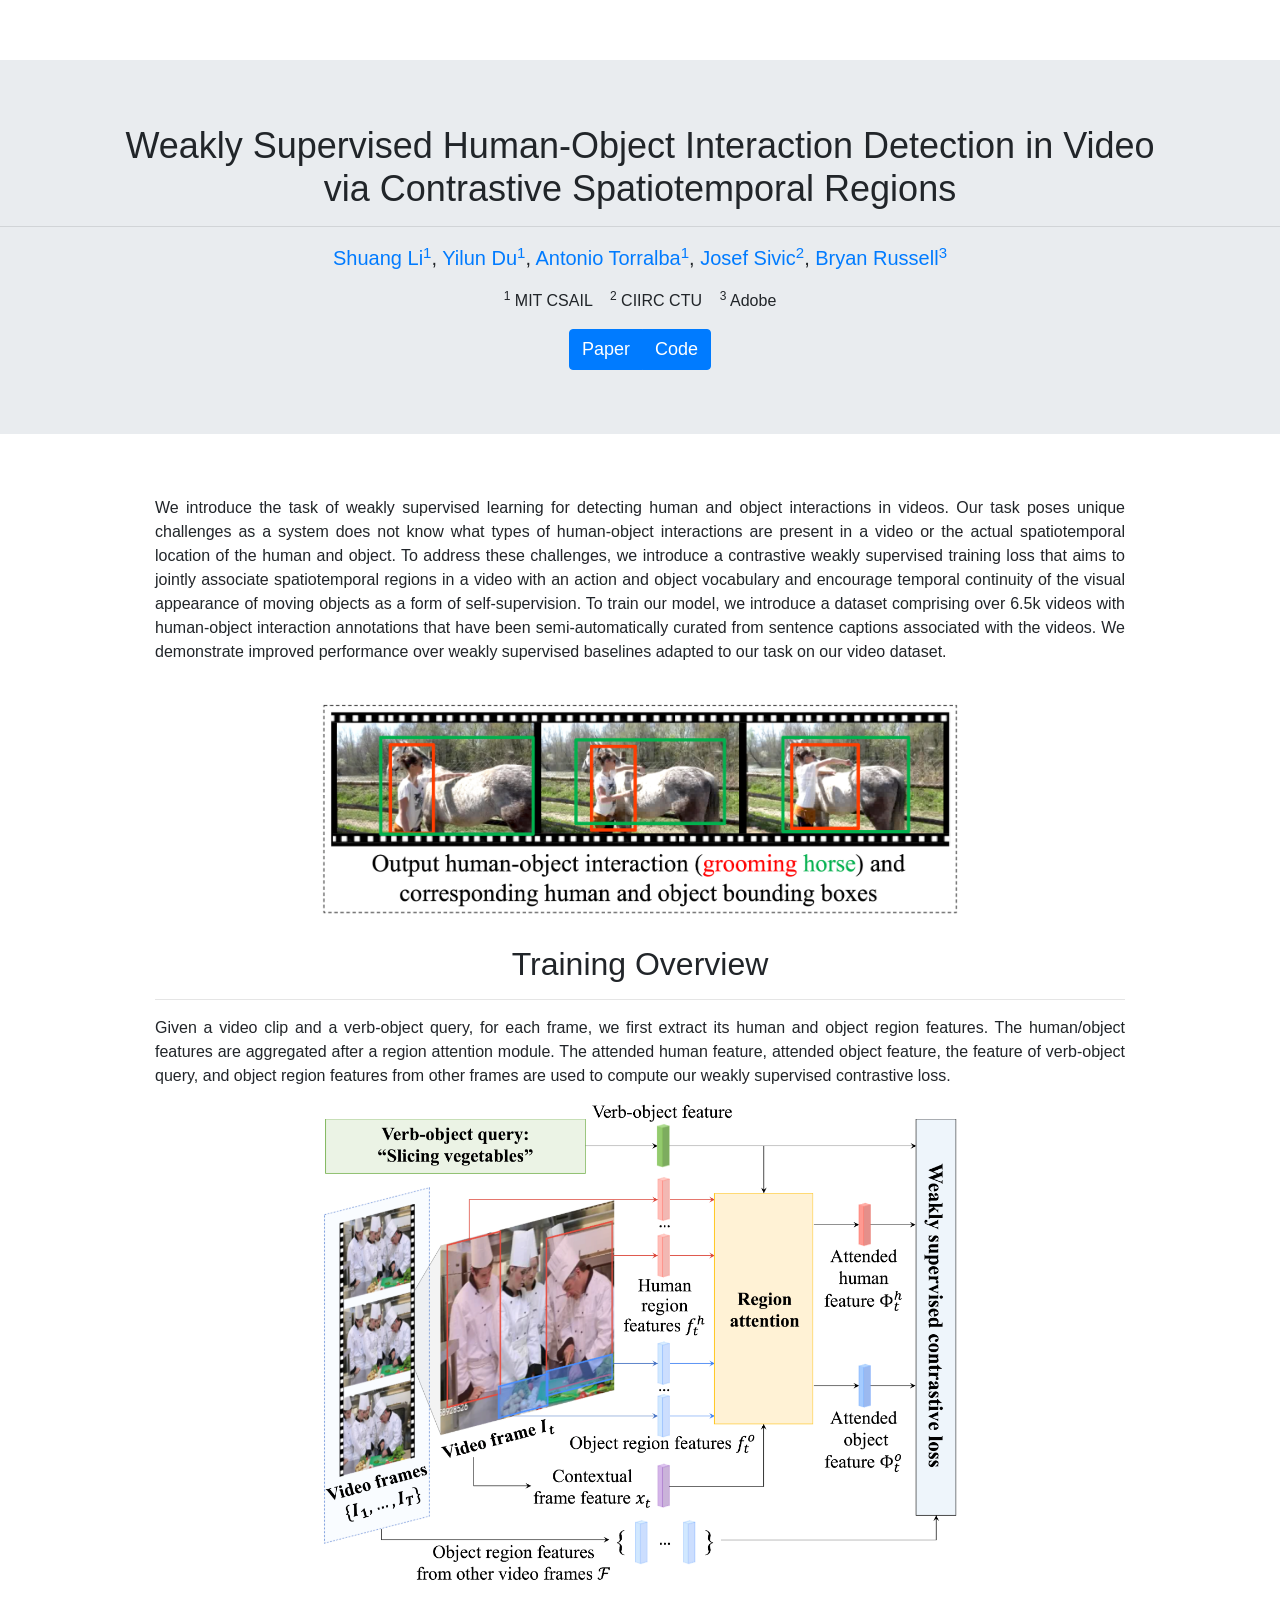
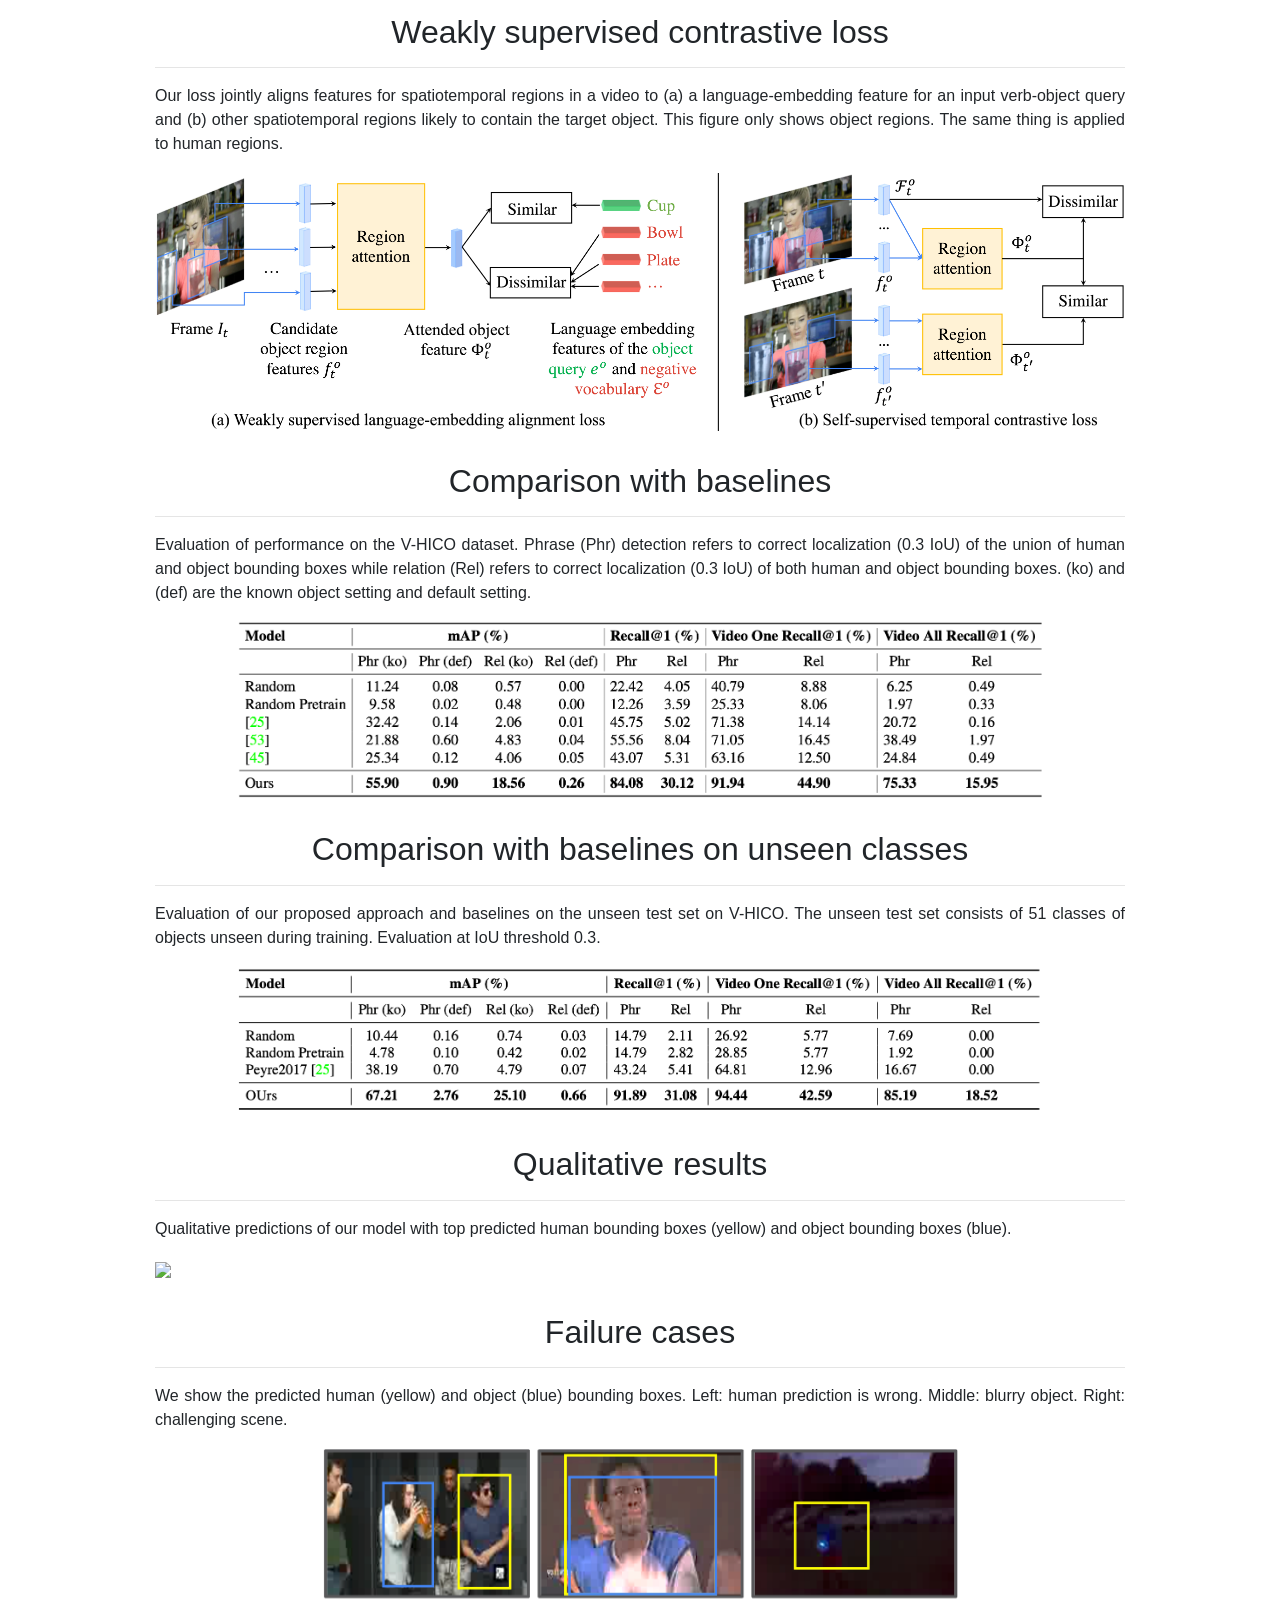
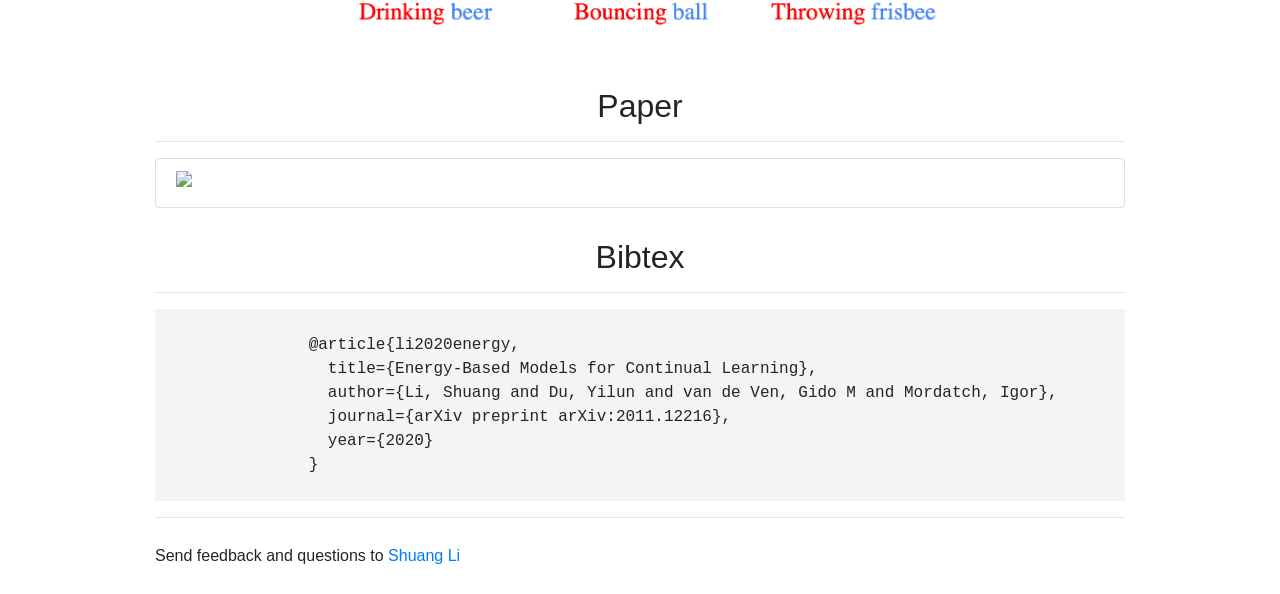
==== index.html @ 8c31a900 "update" ====
<!DOCTYPE html>
<html lang="en">
<head>
    <meta charset="utf-8">
    <meta http-equiv="X-UA-Compatible" content="IE=edge">
    <meta name="viewport" content="width=device-width, initial-scale=1">
    <meta name="description"
          content="Energy-Based Models for Continual Learning">
    <meta name="author"
          content="Shuang Li, Yilun Du, Antonio Torralba, Josef Sivic, Bryan Russell">

    <title>Weakly Supervised Human-Object Interaction Detection in Video via Contrastive Spatiotemporal Regions</title>
    <link rel="stylesheet" href="https://maxcdn.bootstrapcdn.com/bootstrap/4.0.0/css/bootstrap.min.css"
          integrity="sha384-Gn5384xqQ1aoWXA+058RXPxPg6fy4IWvTNh0E263XmFcJlSAwiGgFAW/dAiS6JXm" crossorigin="anonymous">

    <!-- Custom styles for this template -->
    <link href="offcanvas.css" rel="stylesheet">
    <!--    <link rel="icon" href="img/favicon.gif" type="image/gif">-->
</head>

<body>
<div class="jumbotron jumbotron-fluid">
    <div class="container"></div>
    <h2>Weakly Supervised Human-Object Interaction Detection in Video <br> via Contrastive Spatiotemporal Regions</h2>
    <!-- <h3>ICML 2021</h3> -->
    <hr>
    <p class="authors">
        <a href="https://people.csail.mit.edu/lishuang/"> Shuang Li<sup>1</sup></a>,
        <a href="https://yilundu.github.io">Yilun Du<sup>1</sup></a>,
        <a href="https://groups.csail.mit.edu/vision/torralbalab/">Antonio Torralba<sup>1</sup></a>,
        <a href="https://www.di.ens.fr/~josef/">Josef Sivic<sup>2</sup></a>,
        <a href="https://research.adobe.com/person/bryan-russell/">Bryan Russell<sup>3</sup></a>
    </p>

    <p class="institution">
      <sup>1</sup> MIT CSAIL&nbsp;&nbsp;&nbsp;
      <sup>2</sup> CIIRC CTU&nbsp;&nbsp;&nbsp;
      <sup>3</sup> Adobe
    </p>


    <div class="btn-group" role="group" aria-label="Top menu">
        <a class="btn btn-primary" href="">Paper</a>
        <a class="btn btn-primary" href="https://github.com/ShuangLI59/weakly-supervised-human-object-detection-video">Code</a>
    </div>
</div>


<div class="container">
    <div class="section">
        <p>
            We introduce the task of weakly supervised learning for detecting human and object interactions in videos. Our task poses unique challenges as a system does not know what types of human-object interactions are present in a video or the actual spatiotemporal location of the human and object. To address these challenges, we introduce a contrastive weakly supervised training loss that aims to jointly associate spatiotemporal regions in a video with an action and object vocabulary and encourage temporal continuity of the visual appearance of moving objects as a form of self-supervision. To train our model, we introduce a dataset comprising over 6.5k videos with human-object interaction annotations that have been semi-automatically curated from sentence captions associated with the videos. We demonstrate improved performance over weakly supervised baselines adapted to our task on our video dataset. 
        </p>
        <br>
        <div class="row justify-content-center">
            <div class="col-sm-2">
            </div>
            <div class="col-sm-8">
                <img src="files/fig/teaser6.png" style="width:100%">
            </div>
            <div class="col-sm-2">
            </div>
        </div>
    </div>

    <div class="section">
        <h2>Training Overview</h2>
        <hr>
        <p>
            Given a video clip and a verb-object query, for each frame, we first extract its human and object region features. The human/object features are aggregated after a region attention module. The attended human feature, attended object feature, the feature of verb-object query, and object region features from other frames are used to compute our weakly supervised contrastive loss.
		</p>

        <div class="row justify-content-center">
            <div class="col-sm-2">
            </div>
            <div class="col-sm-8">
                <img src="files/fig/training_overview3.png" style="width:100%">
            </div>
            <div class="col-sm-2">
            </div>
        </div>

    </div>


    <div class="section">
        <h2>Weakly supervised contrastive loss</h2>
        <hr>
        <p>
            Our loss jointly aligns features for spatiotemporal regions in a video to (a) a language-embedding feature for an input verb-object query and (b) other spatiotemporal regions likely to contain the target object. This figure only shows object regions. The same thing is applied to human regions.
        </p>

        <div class="row justify-content-center">
            <div class="col-sm-1">
            </div>
            <div class="col-sm-12">
                <img src="files/fig/loss.png" style="width:100%">
            </div>
            <div class="col-sm-1">
            </div>
        </div>

    </div>


<!-- 
    <div class="section">
        <h2>Ablation studies on V-HICO</h2>
        <hr>
        <p>
            Evaluation of each component of the proposed model. Phrase (Phr) detection refers to correct localization (0.3 IoU) of the union of human and object bounding boxes while relation (Rel) refers to correct localization (0.3 IoU) of both human and object bounding boxes.
        </p>

        <div class="row justify-content-center">
            <div class="col-sm-1">
            </div>
            <div class="col-sm-12">
                <img src="files/fig/res1.png" style="width:100%">
            </div>
            <div class="col-sm-1">
            </div>
        </div>

    </div> -->

    <div class="section">
        <h2>Comparison with baselines</h2>
        <hr>
        <p>
            Evaluation of performance on the V-HICO dataset. Phrase (Phr) detection refers to correct localization (0.3 IoU) of the union of human and object bounding boxes while relation (Rel) refers to correct localization (0.3 IoU) of both human and object bounding boxes. (ko) and (def) are the known object setting and default setting.
        </p>

        <div class="row justify-content-center">
            <div class="col-sm-1">
            </div>
            <div class="col-sm-10">
                <img src="files/fig/res2.png" style="width:100%">
            </div>
            <div class="col-sm-1">
            </div>
        </div>

    </div>


    <div class="section">
        <h2>Comparison with baselines on unseen classes</h2>
        <hr>
        <p>
            Evaluation of our proposed approach and baselines on the unseen test set on V-HICO. The unseen test set consists of 51 classes of objects unseen during training. Evaluation at IoU threshold 0.3. 
        </p>

        <div class="row justify-content-center">
            <div class="col-sm-3">
            </div>
            <div class="col-sm-10">
                <img src="files/fig/res3.png" style="width:100%">
            </div>
            <div class="col-sm-3">
            </div>
        </div>

    </div>


    <div class="section">
        <h2>Qualitative results</h2>
        <hr>
        <p>
            Qualitative predictions of our model with top predicted human bounding boxes (yellow) and object bounding boxes (blue).
        </p>

        <div class="row justify-content-center">
            <div class="col-sm-3">
            </div>
            <div class="col-sm-12">
                <img src="files/fig/result.png" style="width:100%">
            </div>
            <div class="col-sm-3">
            </div>
        </div>

    </div>



    <div class="section">
        <h2>Failure  cases</h2>
        <hr>
        <p>
            We show the predicted human (yellow) and object (blue) bounding boxes. Left: human prediction is wrong. Middle: blurry object. Right: challenging scene.
        </p>

        <div class="row justify-content-center">
            <div class="col-sm-2">
            </div>
            <div class="col-sm-8">
                <img src="files/fig/failure.png" style="width:100%">
            </div>
            <div class="col-sm-2">
            </div>
        </div>

    </div>


    <div class="section">
        <div class="section">
            <h2>Paper</h2>
            <hr>
            <div>
                <div class="list-group">
                    <a href=""
                       class="list-group-item">
                        <img src="files/fig/paper_thumbnail.png"
                             style="width:100%; margin-right:-20px; margin-top:-10px;">
                    </a>
                </div>
            </div>
        </div>

        <div class="section">
            <h2>Bibtex</h2>
            <hr>
            <div class="bibtexsection">
                @article{li2020energy,
                  title={Energy-Based Models for Continual Learning},
                  author={Li, Shuang and Du, Yilun and van de Ven, Gido M and Mordatch, Igor},
                  journal={arXiv preprint arXiv:2011.12216},
                  year={2020}
                }
            </div>
        </div>

        <hr>

        <footer>
            <p>Send feedback and questions to <a href="https://people.csail.mit.edu/lishuang/">Shuang Li</a></p>
        </footer>
    </div>

</body>
<script src="https://polyfill.io/v3/polyfill.min.js?features=es6"></script>
<script id="MathJax-script" async src="https://cdn.jsdelivr.net/npm/mathjax@3/es5/tex-mml-chtml.js"></script>
</html>
---- offcanvas.css ----
/*
 * Style tweaks
 * --------------------------------------------------
 */
html,
body {
  overflow-x: hidden;  /*Prevent scroll on narrow devices */
  padding-top: 30px;
    text-align: justify;
}
footer {
  padding: 10px 0;
}
.authors {
  font-size: 20px;
}
/*.container {
  max-width: 768px;
}*/
.container {
  max-width: 1000px;
}
p {
  font-size: 16px;
  /*padding-bottom: 20px;*/
}

li {
  font-size: 16px;
}

h2 {
    text-align: center;
    align: center;
}

.jumbotron{
    text-align: center;
}

.btn {
    font-size: 18px;
}

.btn-disabled {
    /*background-color: #f4f4f4;*/
}

.jumbotron h2 {
  font-size: 36px;
}

.section {
  padding-top: 30px;
}

.center{
  display: block;
  margin-left: auto;
  margin-right: auto;
}

.vcontainer {
    position: relative;
    width: 100%;
    height: 0;
    padding-bottom: 56.25%;
}
.video {
    position: absolute;
    top: 0;
    left: 0;
    width: 100%;
    height: 100%;
}

.gif {
    padding:10px;
    display: block;
    margin-left: auto;
    margin-right: auto;
    text-align: center;
}

.caption {
  width:75%; 
  font-size:14px
}

.bibtexsection {
  font-family: "Courier",monospace;
  font-size:16px;
  white-space:pre;
  background-color: #f4f4f4;
  text-align:left;
}

.canvas-row canvas {
  max-width:100%;
}

.padding-0{
    padding-right:0;
    padding-left:0;
}

.vspace-top {
    margin-top: 30px;
}
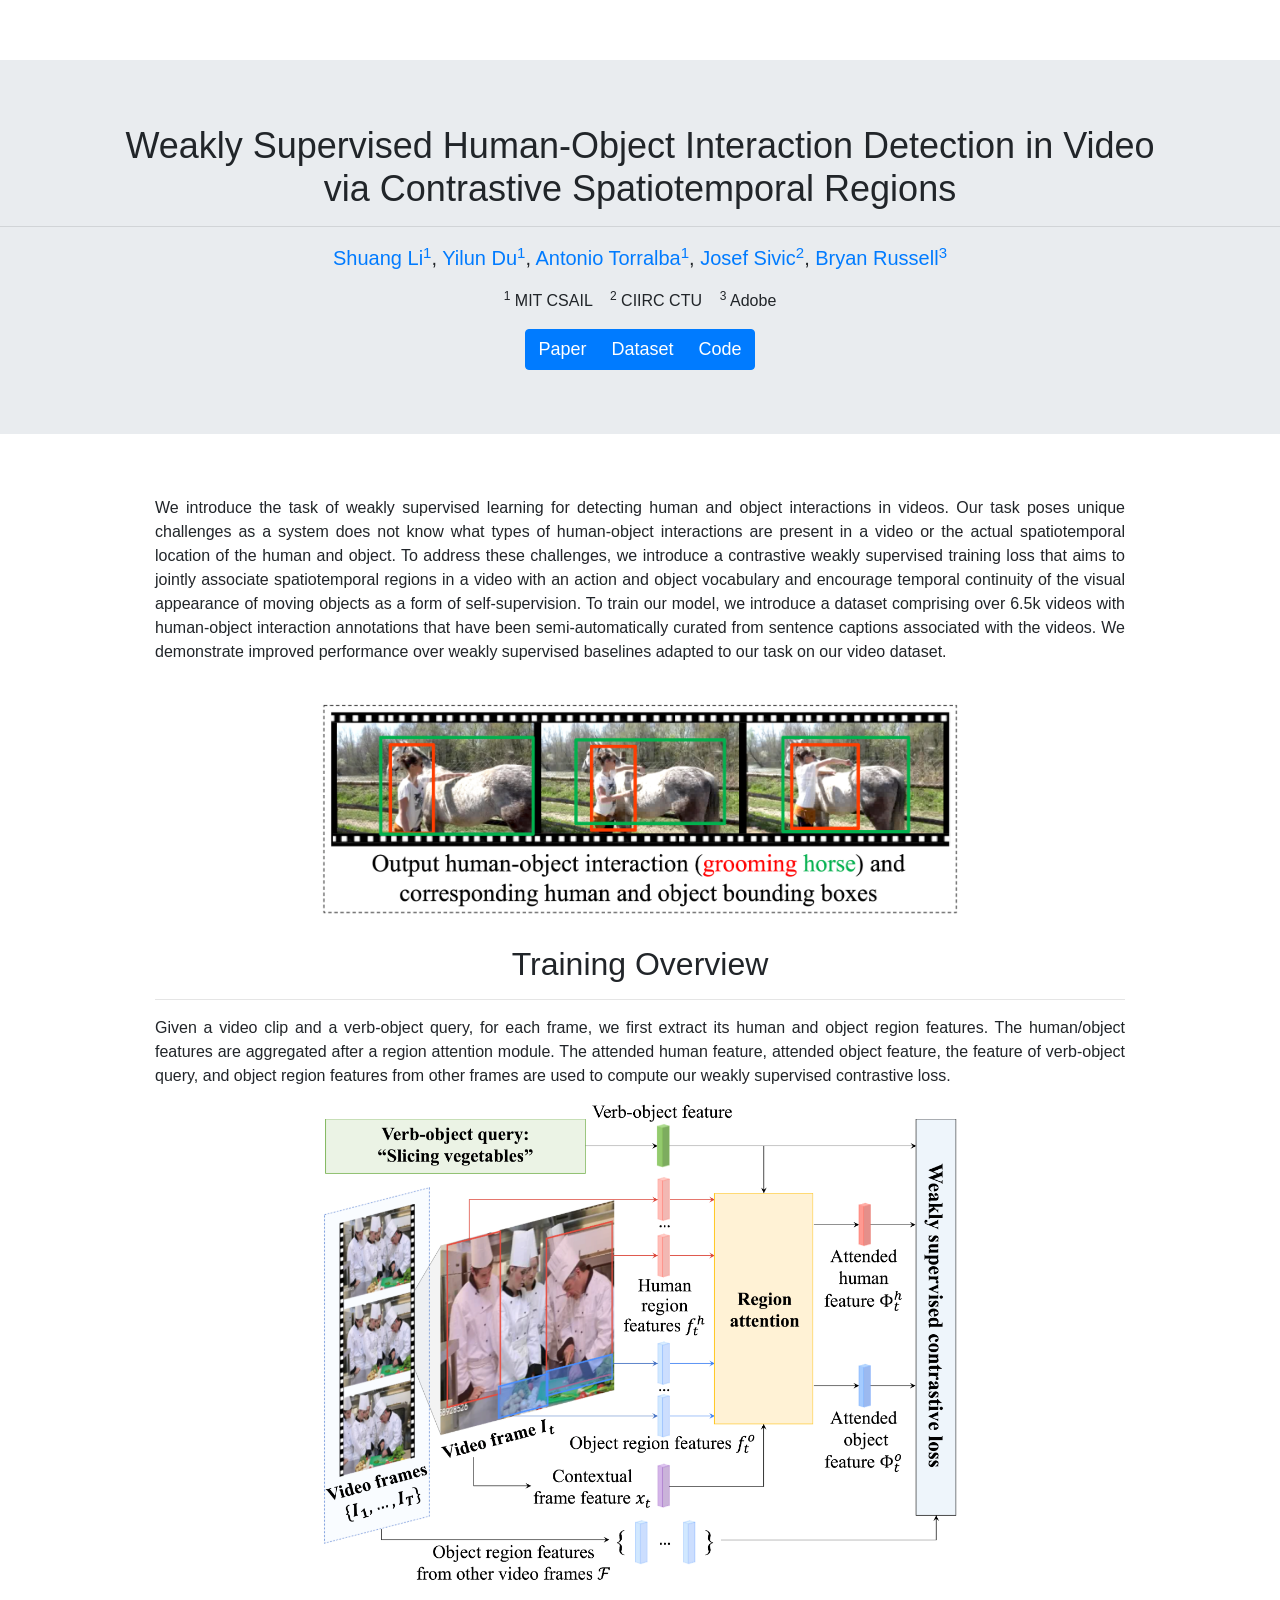
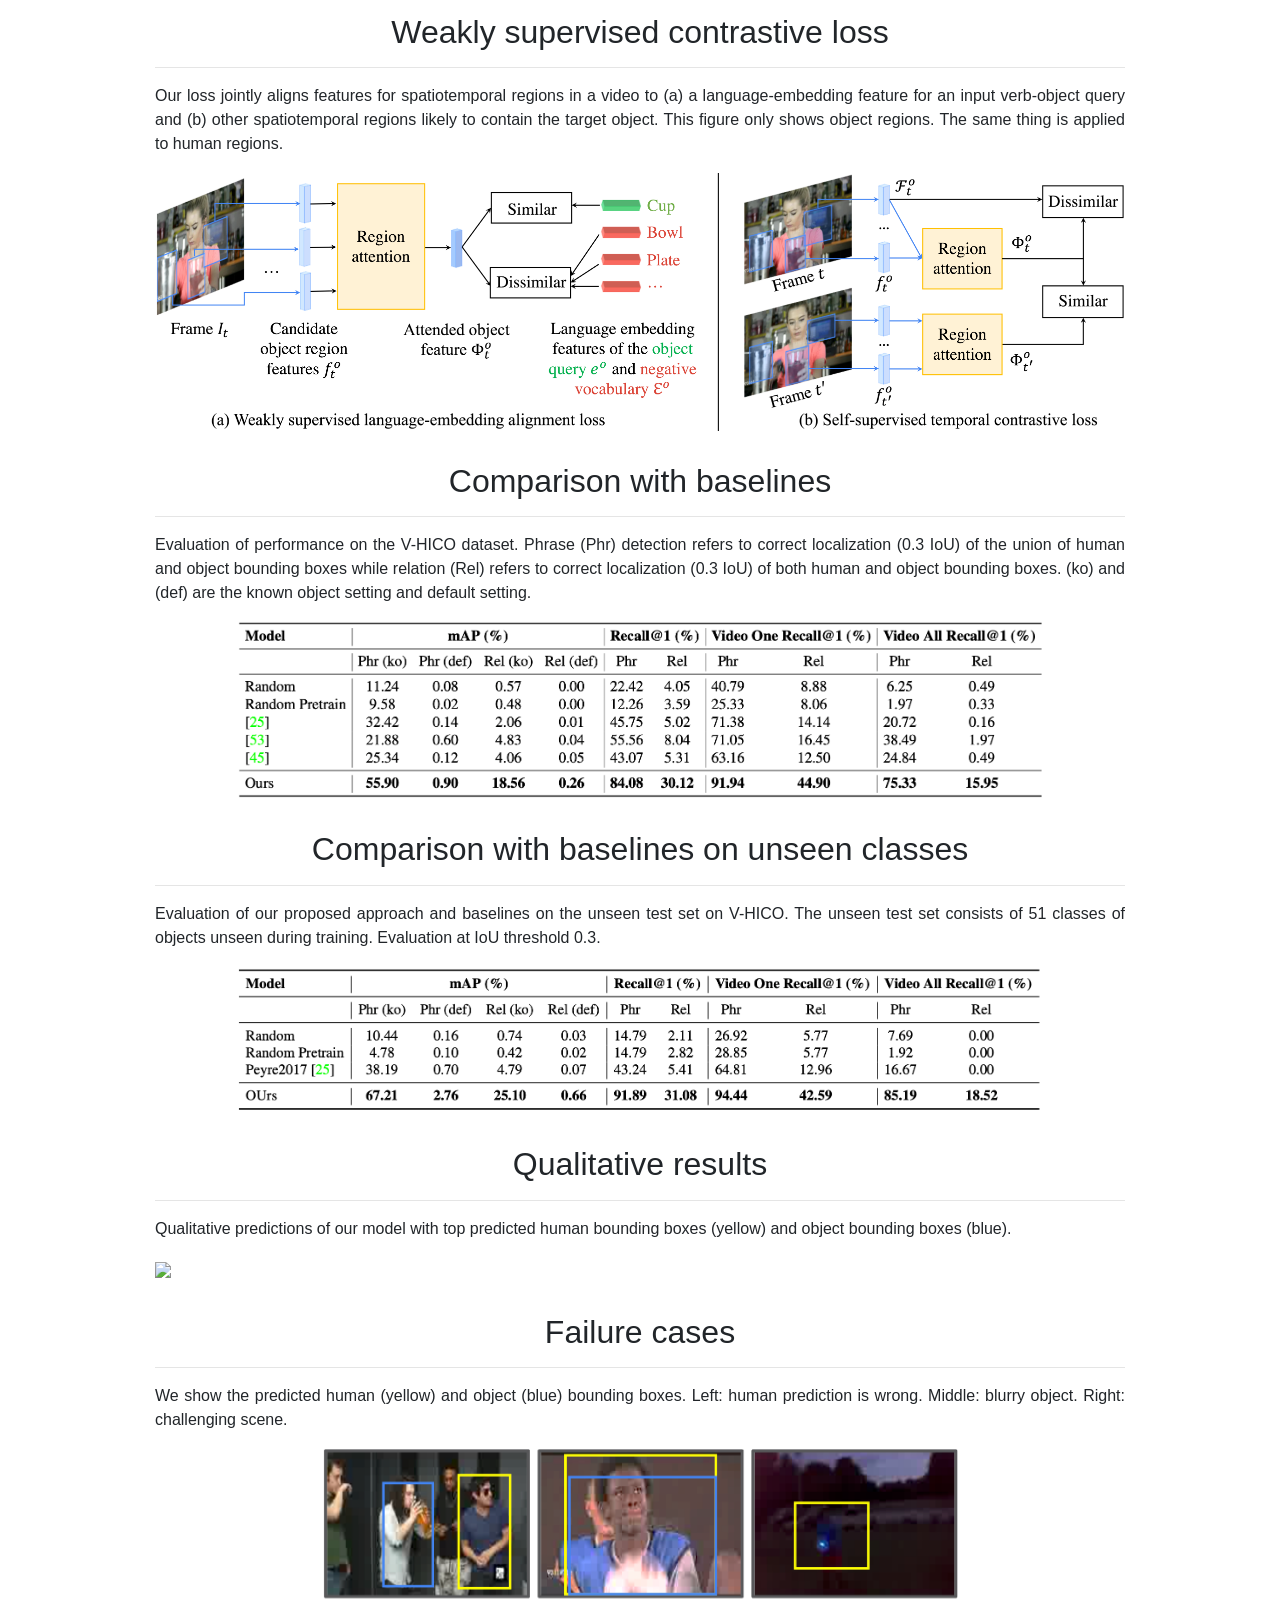
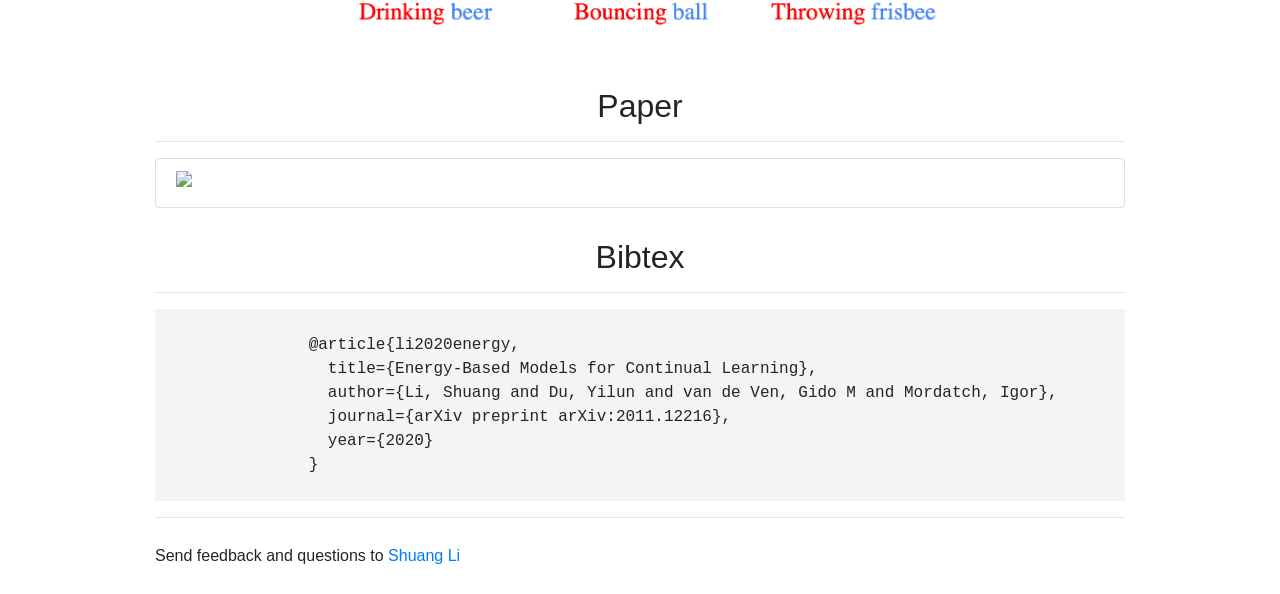
==== commit 27b981fe: "update" ====
--- a/index.html
+++ b/index.html
@@ -41,7 +41,8 @@
 
     <div class="btn-group" role="group" aria-label="Top menu">
         <a class="btn btn-primary" href="">Paper</a>
-        <a class="btn btn-primary" href="https://github.com/ShuangLI59/weakly-supervised-human-object-detection-video">Code</a>
+        <a class="btn btn-primary" href="https://github.com/ShuangLI59/weakly-supervised-human-object-detection-video">Dataset</a>
+        <a class="btn btn-primary" href="https://shuangli-project.github.io/VHICO-Dataset/">Code</a>
     </div>
 </div>
 
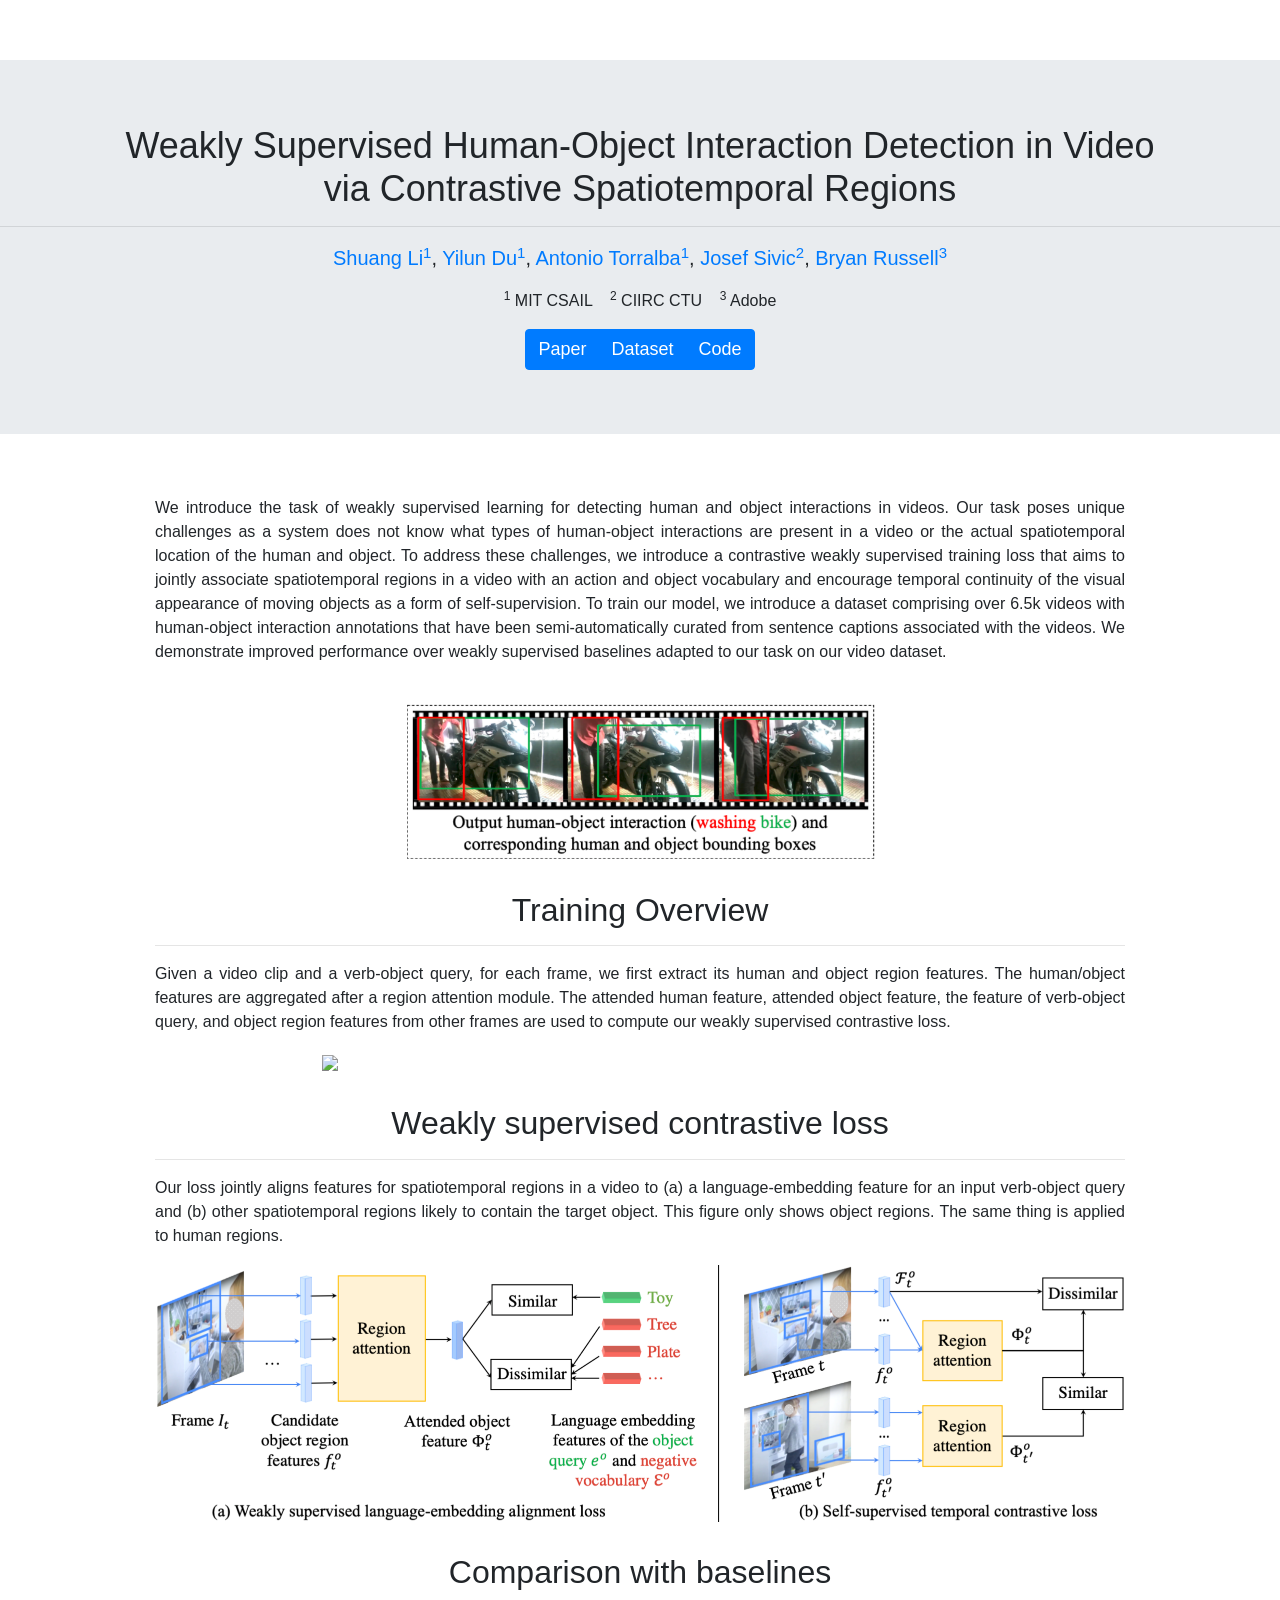
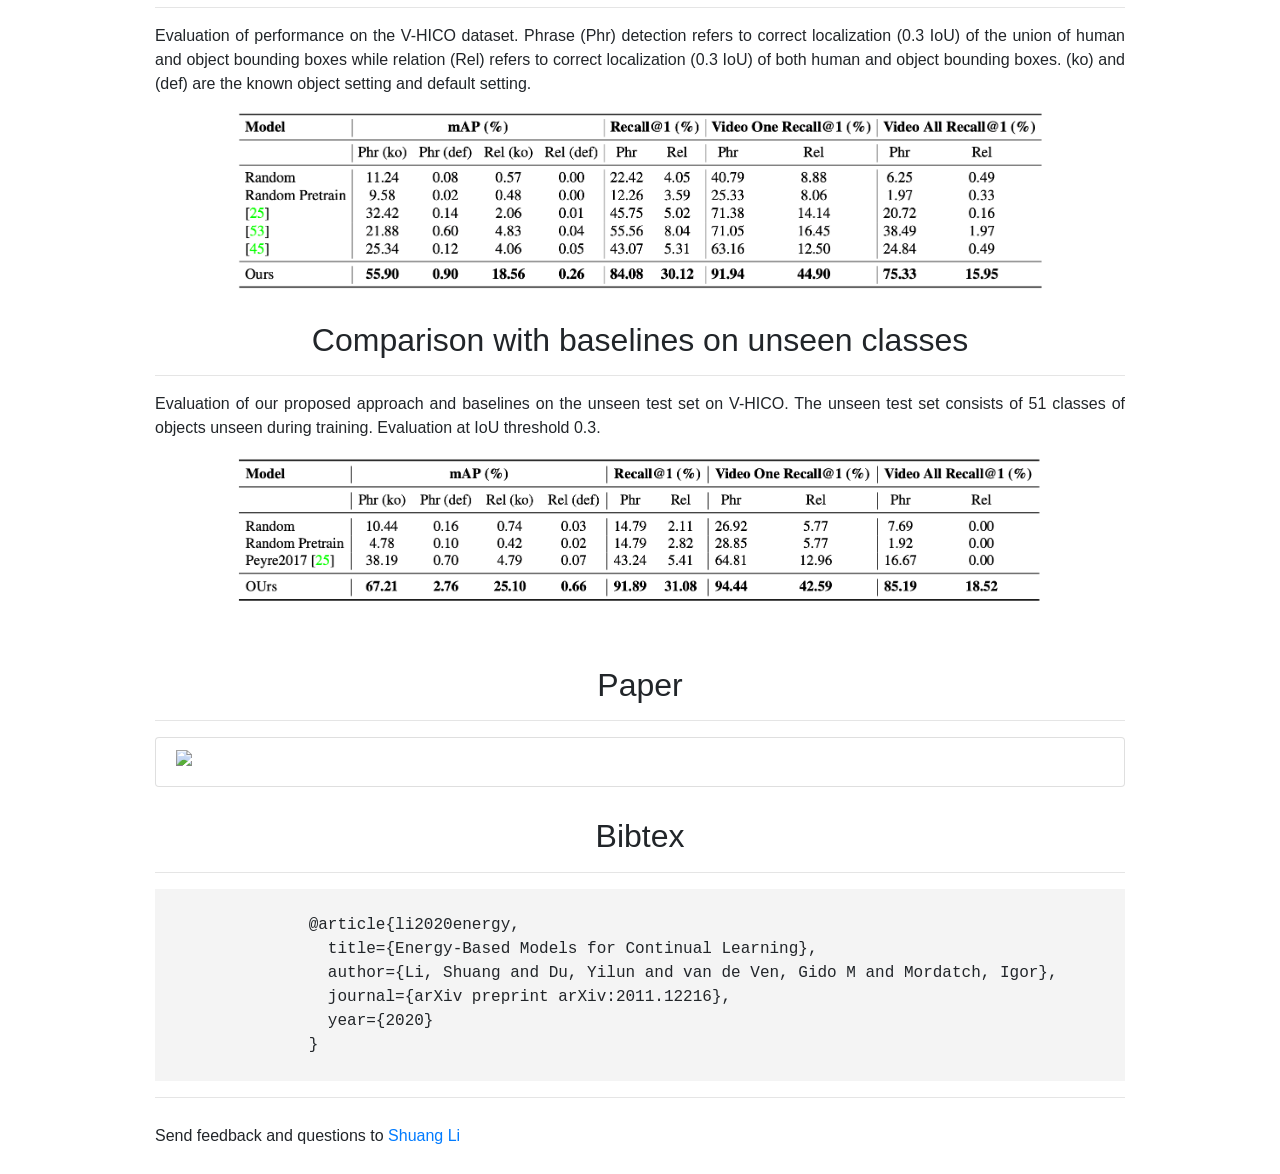
==== commit d41cb030: "update" ====
--- a/index.html
+++ b/index.html
@@ -41,8 +41,8 @@
 
     <div class="btn-group" role="group" aria-label="Top menu">
         <a class="btn btn-primary" href="">Paper</a>
-        <a class="btn btn-primary" href="https://github.com/ShuangLI59/weakly-supervised-human-object-detection-video">Dataset</a>
-        <a class="btn btn-primary" href="https://shuangli-project.github.io/VHICO-Dataset/">Code</a>
+        <a class="btn btn-primary" href="https://shuangli-project.github.io/VHICO-Dataset/">Dataset</a>
+        <a class="btn btn-primary" href="https://github.com/ShuangLI59/weakly-supervised-human-object-detection-video">Code</a>
     </div>
 </div>
 
@@ -56,8 +56,8 @@
         <div class="row justify-content-center">
             <div class="col-sm-2">
             </div>
-            <div class="col-sm-8">
-                <img src="files/fig/teaser6.png" style="width:100%">
+            <div class="col-sm-6">
+                <img src="files/fig/teaser7.png" style="width:100%">
             </div>
             <div class="col-sm-2">
             </div>
@@ -75,7 +75,7 @@
             <div class="col-sm-2">
             </div>
             <div class="col-sm-8">
-                <img src="files/fig/training_overview3.png" style="width:100%">
+                <img src="files/fig/training_overview4.png" style="width:100%">
             </div>
             <div class="col-sm-2">
             </div>
@@ -95,7 +95,7 @@
             <div class="col-sm-1">
             </div>
             <div class="col-sm-12">
-                <img src="files/fig/loss.png" style="width:100%">
+                <img src="files/fig/loss4.png" style="width:100%">
             </div>
             <div class="col-sm-1">
             </div>
@@ -164,7 +164,7 @@
     </div>
 
 
-    <div class="section">
+    <!-- <div class="section">
         <h2>Qualitative results</h2>
         <hr>
         <p>
@@ -202,7 +202,7 @@
             </div>
         </div>
 
-    </div>
+    </div> -->
 
 
     <div class="section">
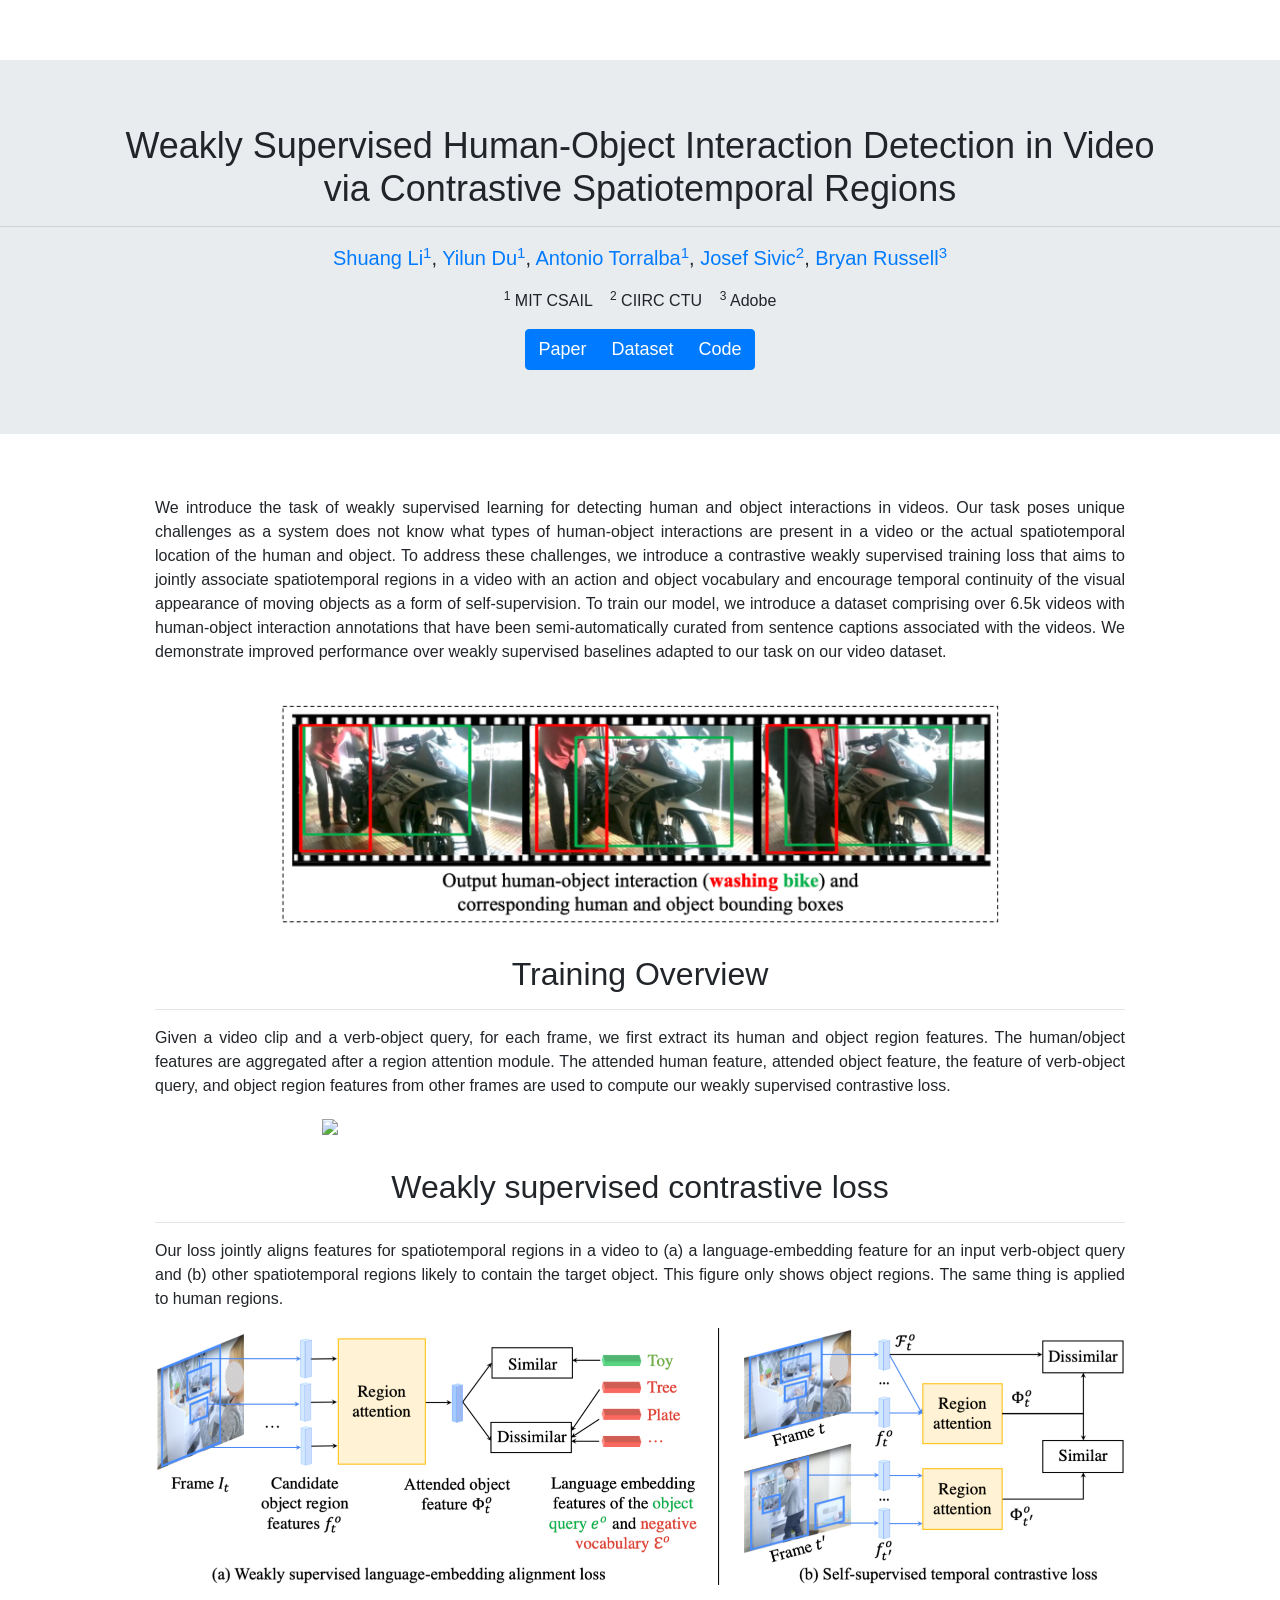
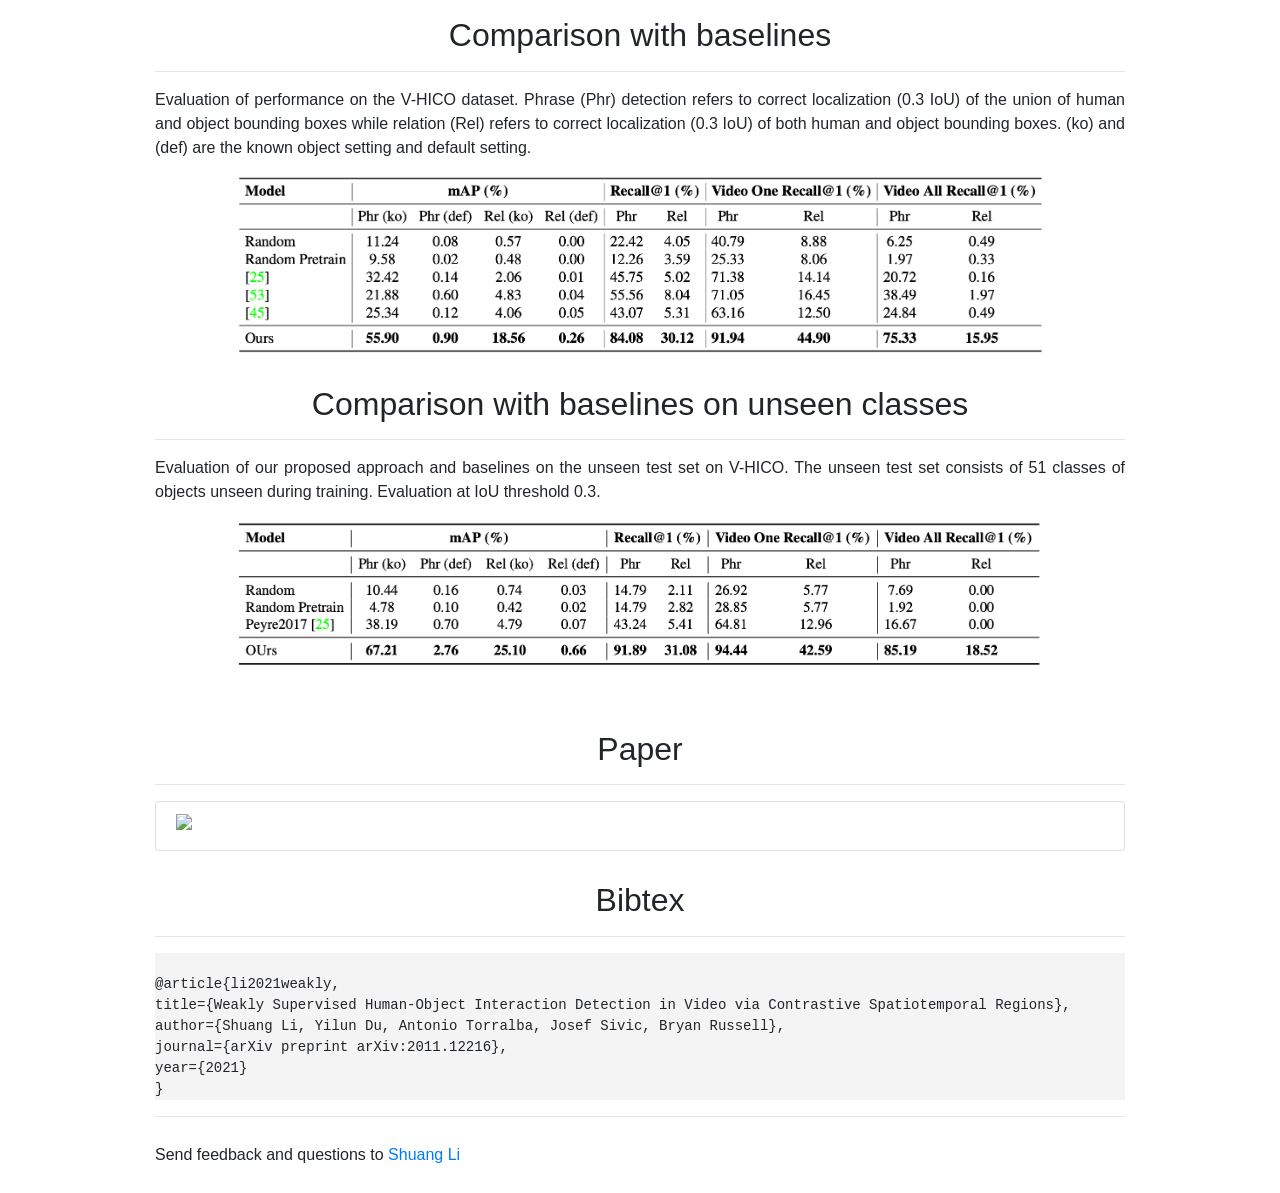
==== commit aae457c0: "update" ====
--- a/index.html
+++ b/index.html
@@ -54,12 +54,12 @@
         </p>
         <br>
         <div class="row justify-content-center">
-            <div class="col-sm-2">
-            </div>
-            <div class="col-sm-6">
-                <img src="files/fig/teaser7.png" style="width:100%">
-            </div>
-            <div class="col-sm-2">
+            <div class="col-sm-1">
+            </div>
+            <div class="col-sm-9">
+                <img src="files/fig/teaser8.png" style="width:100%">
+            </div>
+            <div class="col-sm-1">
             </div>
         </div>
     </div>
@@ -224,11 +224,11 @@
             <h2>Bibtex</h2>
             <hr>
             <div class="bibtexsection">
-                @article{li2020energy,
-                  title={Energy-Based Models for Continual Learning},
-                  author={Li, Shuang and Du, Yilun and van de Ven, Gido M and Mordatch, Igor},
+                @article{li2021weakly,
+                  title={Weakly Supervised Human-Object Interaction Detection in Video via Contrastive Spatiotemporal Regions},
+                  author={Shuang Li, Yilun Du, Antonio Torralba, Josef Sivic, Bryan Russell},
                   journal={arXiv preprint arXiv:2011.12216},
-                  year={2020}
+                  year={2021}
                 }
             </div>
         </div>
--- a/offcanvas.css
+++ b/offcanvas.css
@@ -89,8 +89,8 @@
 
 .bibtexsection {
   font-family: "Courier",monospace;
-  font-size:16px;
-  white-space:pre;
+  font-size:14px;
+  white-space:pre-line;
   background-color: #f4f4f4;
   text-align:left;
 }
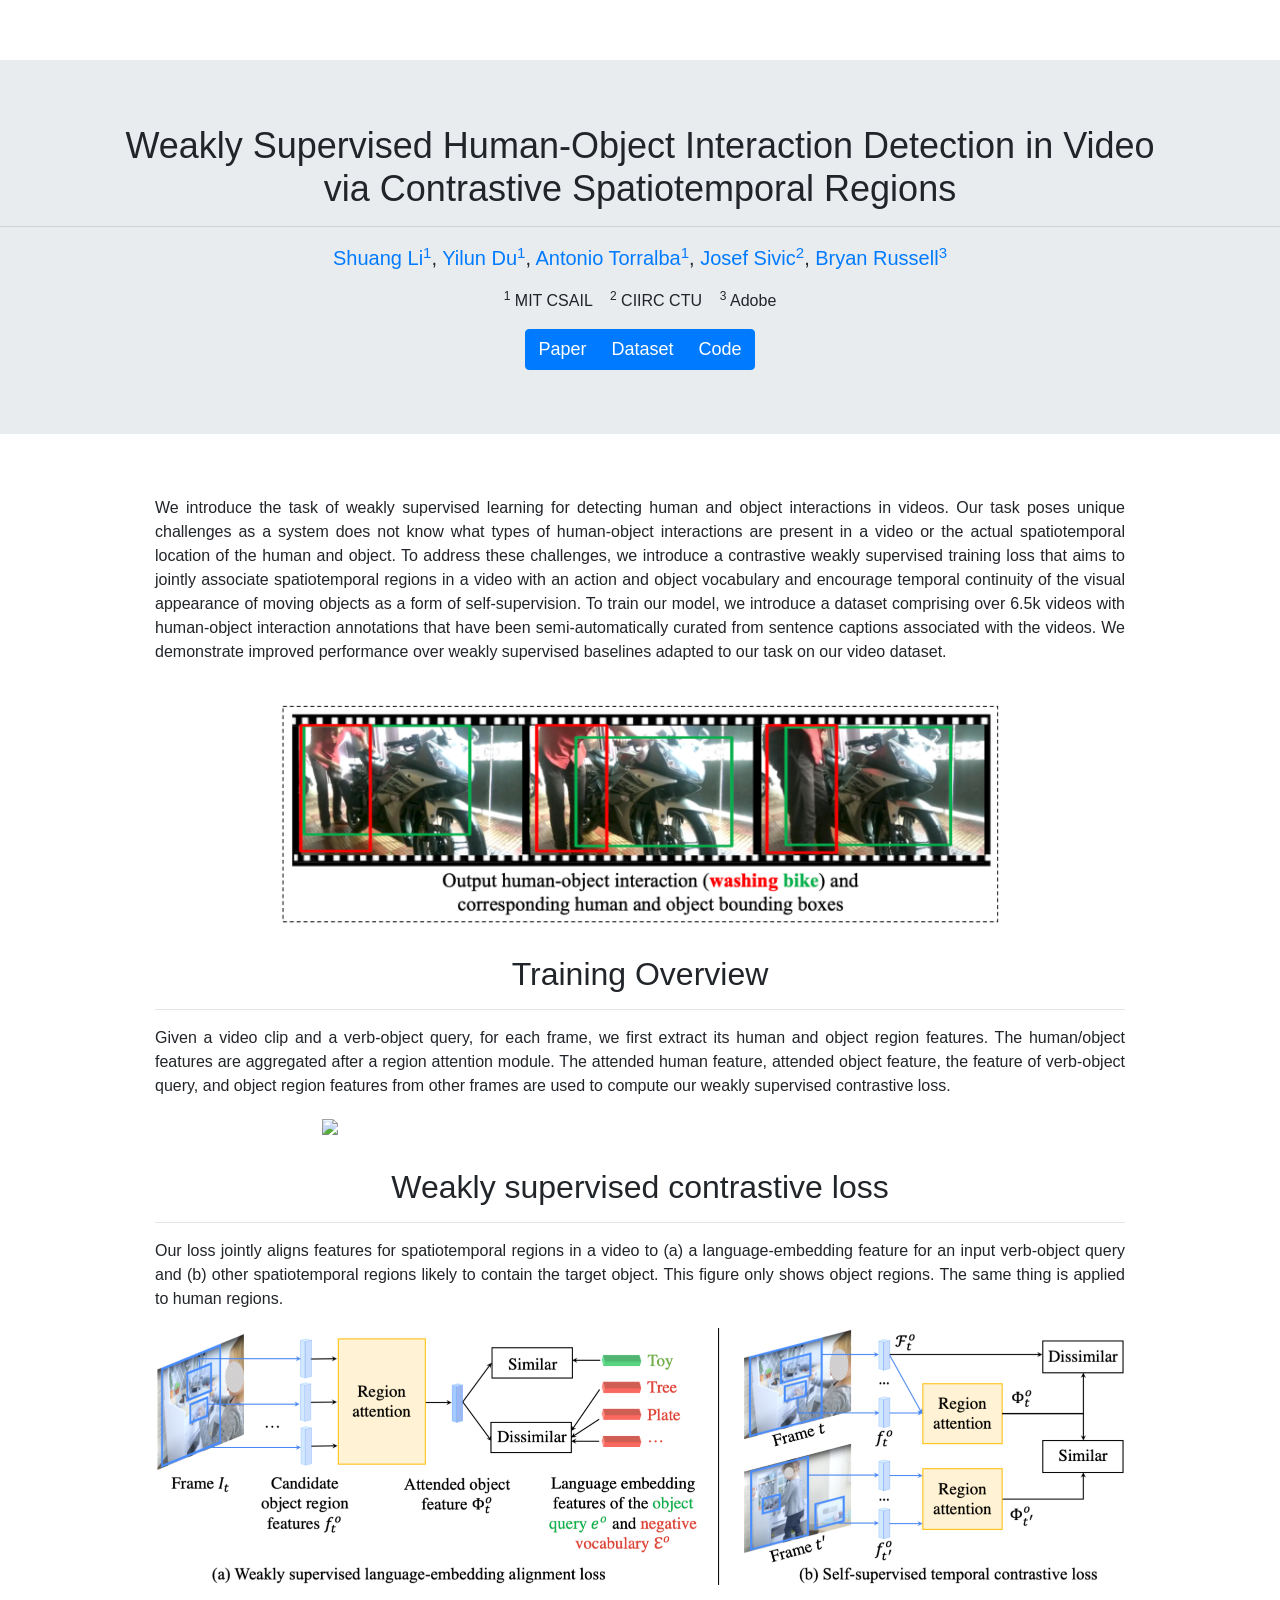
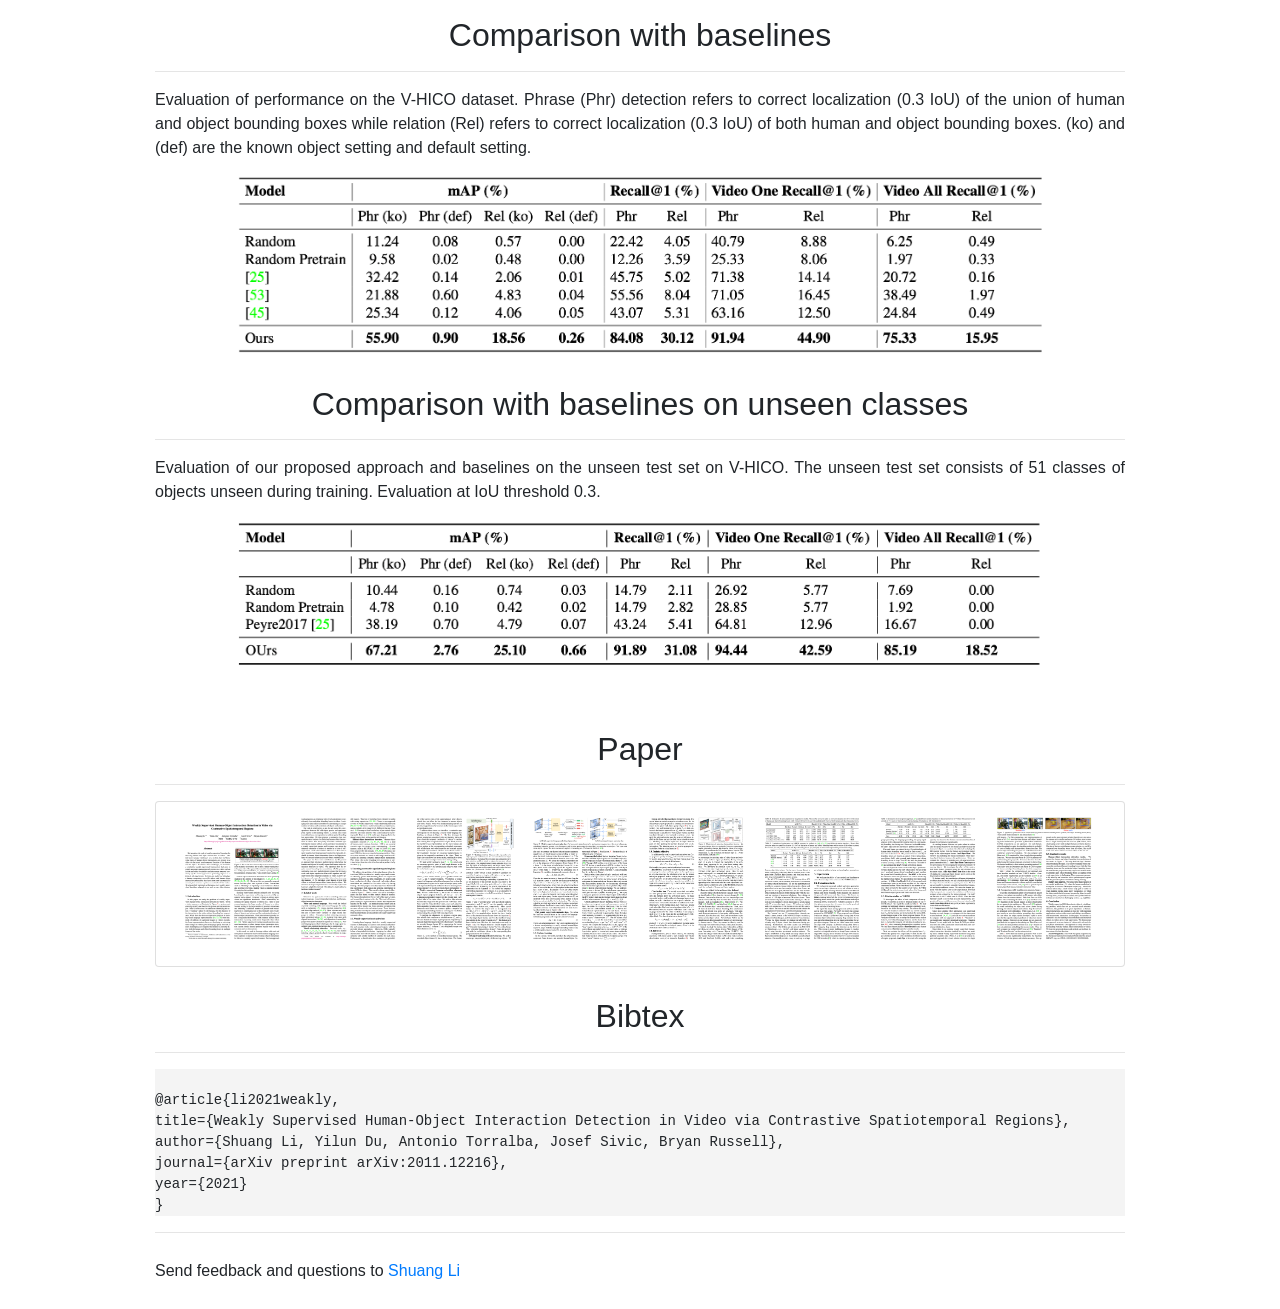
==== commit 969a2415: "update" ====
--- a/index.html
+++ b/index.html
@@ -40,7 +40,7 @@
 
 
     <div class="btn-group" role="group" aria-label="Top menu">
-        <a class="btn btn-primary" href="">Paper</a>
+        <a class="btn btn-primary" href="https://arxiv.org/abs/2110.03562">Paper</a>
         <a class="btn btn-primary" href="https://shuangli-project.github.io/VHICO-Dataset/">Dataset</a>
         <a class="btn btn-primary" href="https://github.com/ShuangLI59/weakly-supervised-human-object-detection-video">Code</a>
     </div>
@@ -211,7 +211,7 @@
             <hr>
             <div>
                 <div class="list-group">
-                    <a href=""
+                    <a href="https://arxiv.org/abs/2110.03562"
                        class="list-group-item">
                         <img src="files/fig/paper_thumbnail.png"
                              style="width:100%; margin-right:-20px; margin-top:-10px;">
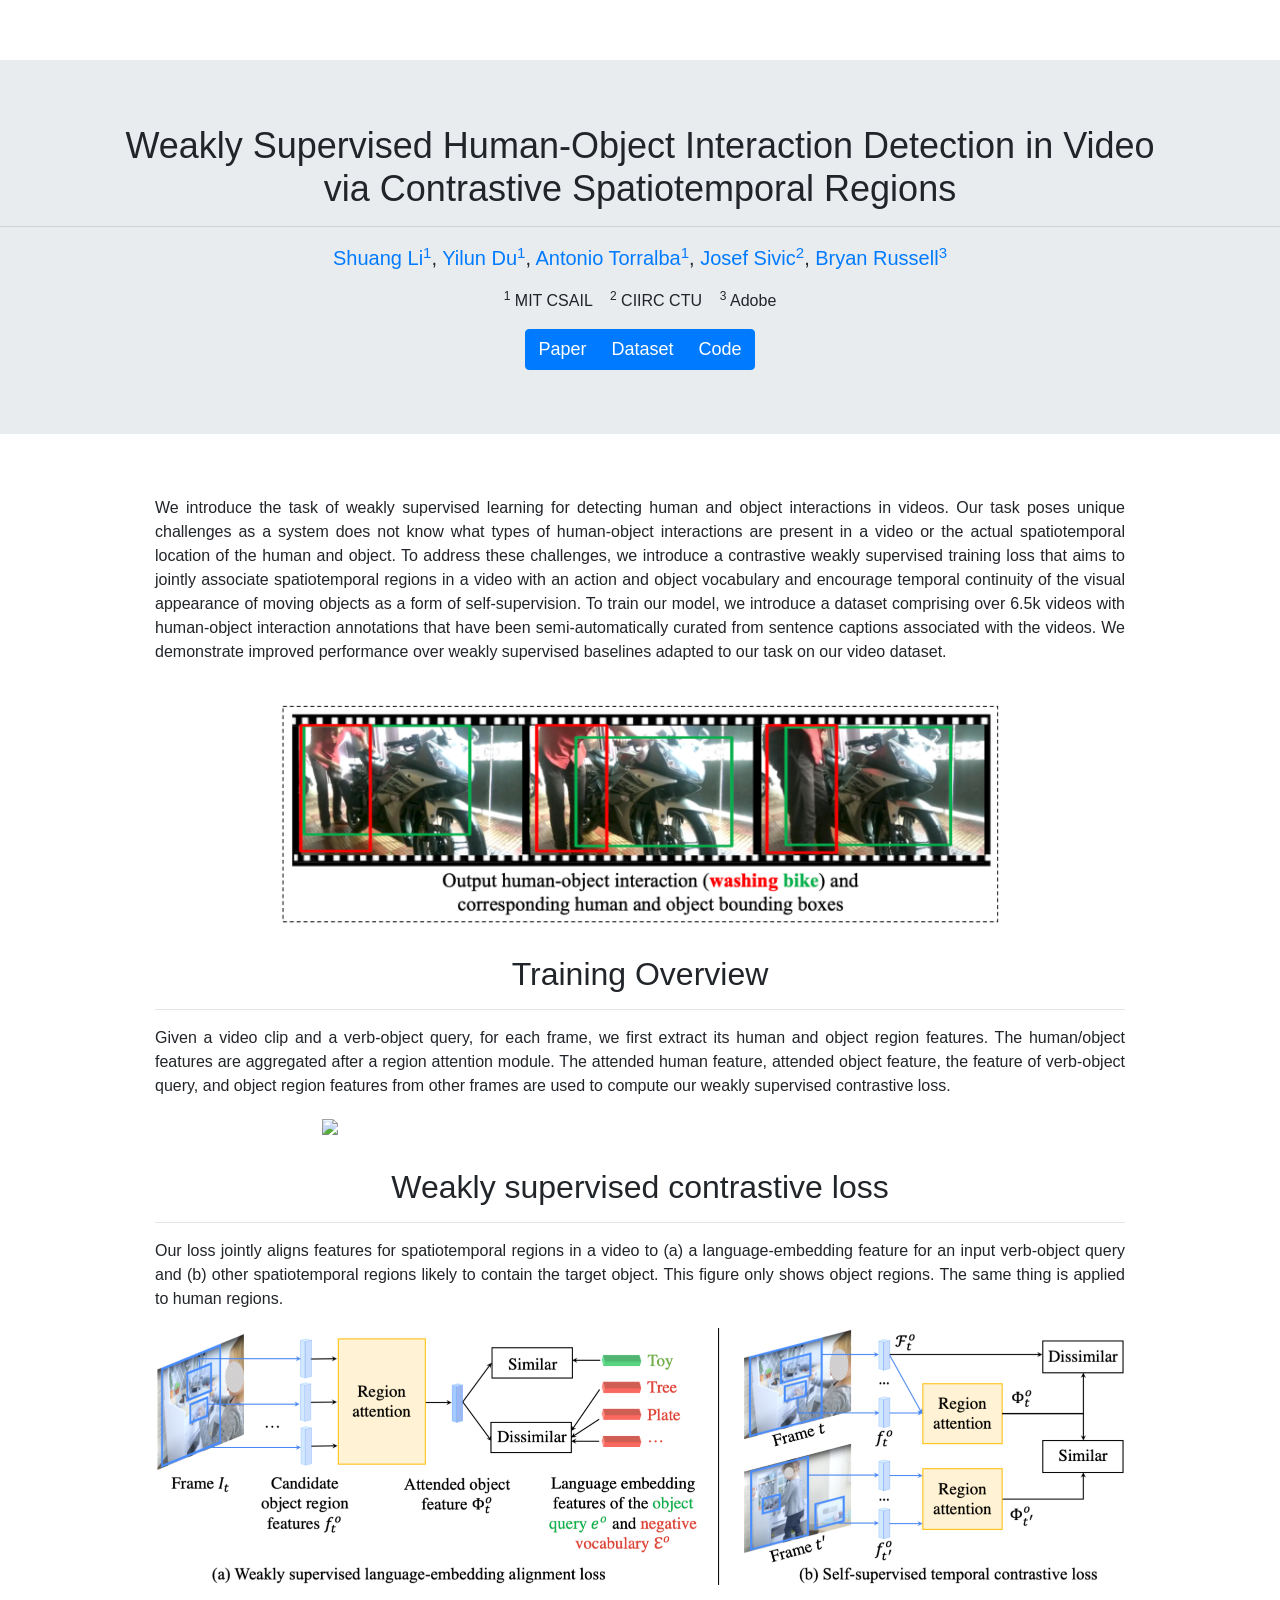
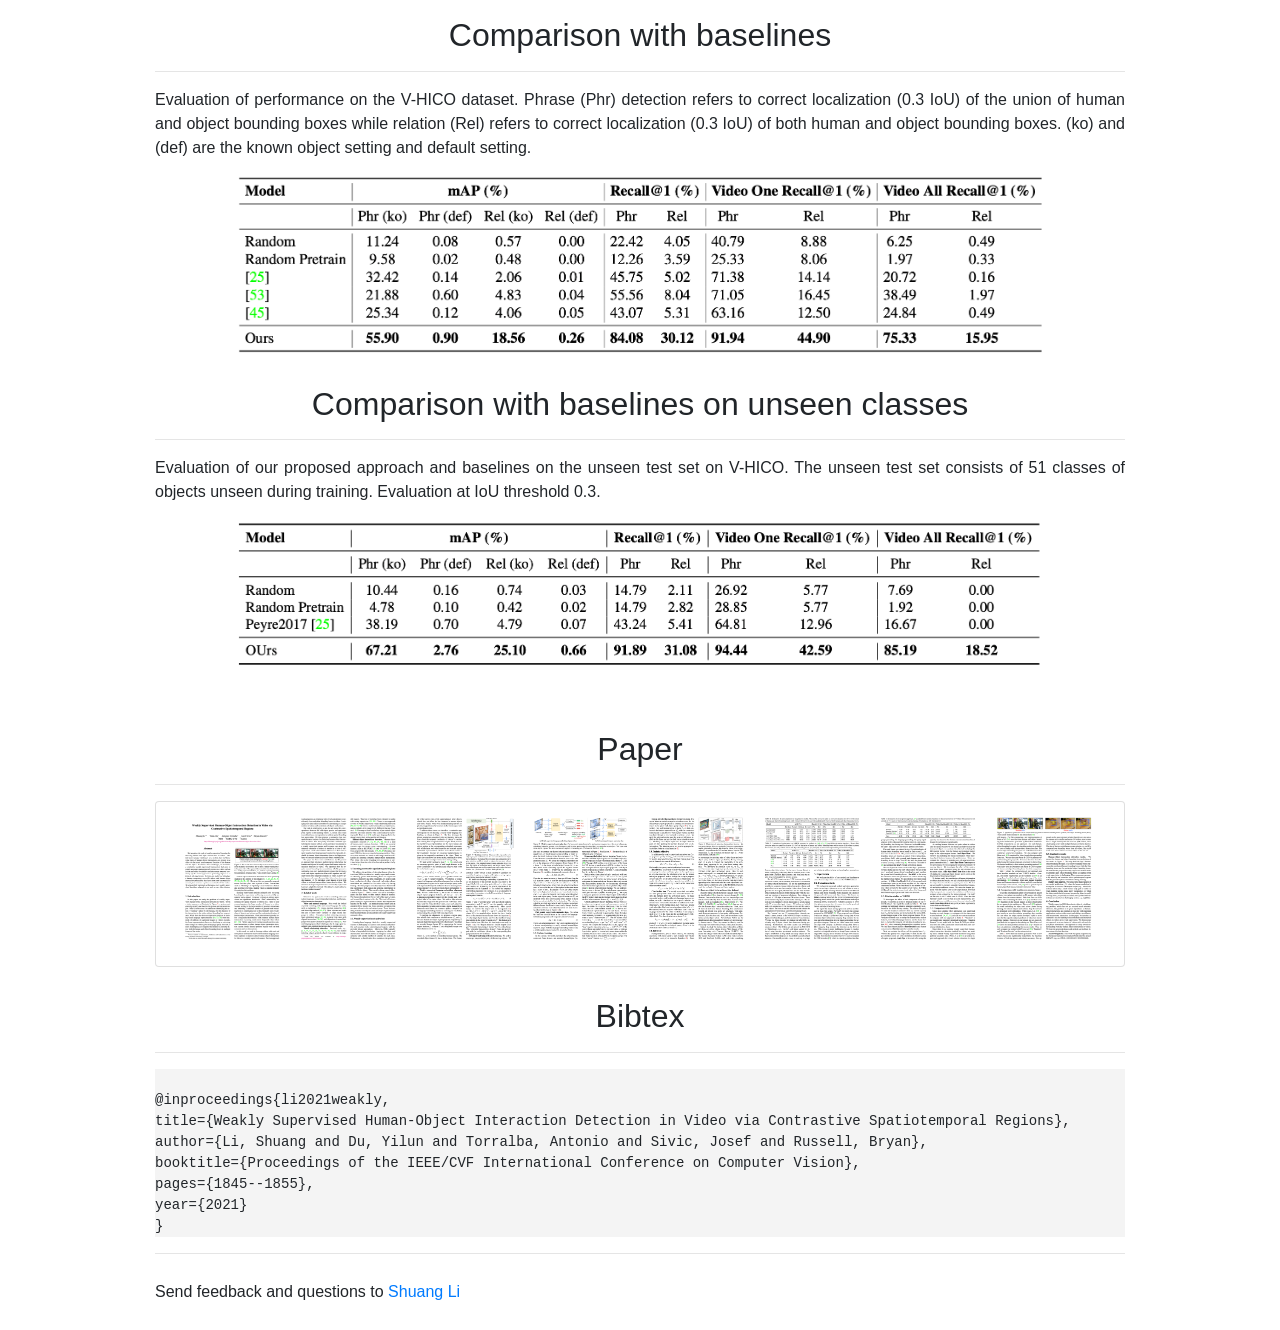
==== commit 3eda3424: "Update index.html" ====
--- a/index.html
+++ b/index.html
@@ -224,12 +224,13 @@
             <h2>Bibtex</h2>
             <hr>
             <div class="bibtexsection">
-                @article{li2021weakly,
-                  title={Weakly Supervised Human-Object Interaction Detection in Video via Contrastive Spatiotemporal Regions},
-                  author={Shuang Li, Yilun Du, Antonio Torralba, Josef Sivic, Bryan Russell},
-                  journal={arXiv preprint arXiv:2011.12216},
-                  year={2021}
-                }
+                @inproceedings{li2021weakly,
+		  title={Weakly Supervised Human-Object Interaction Detection in Video via Contrastive Spatiotemporal Regions},
+		  author={Li, Shuang and Du, Yilun and Torralba, Antonio and Sivic, Josef and Russell, Bryan},
+		  booktitle={Proceedings of the IEEE/CVF International Conference on Computer Vision},
+		  pages={1845--1855},
+		  year={2021}
+		}
             </div>
         </div>
 
